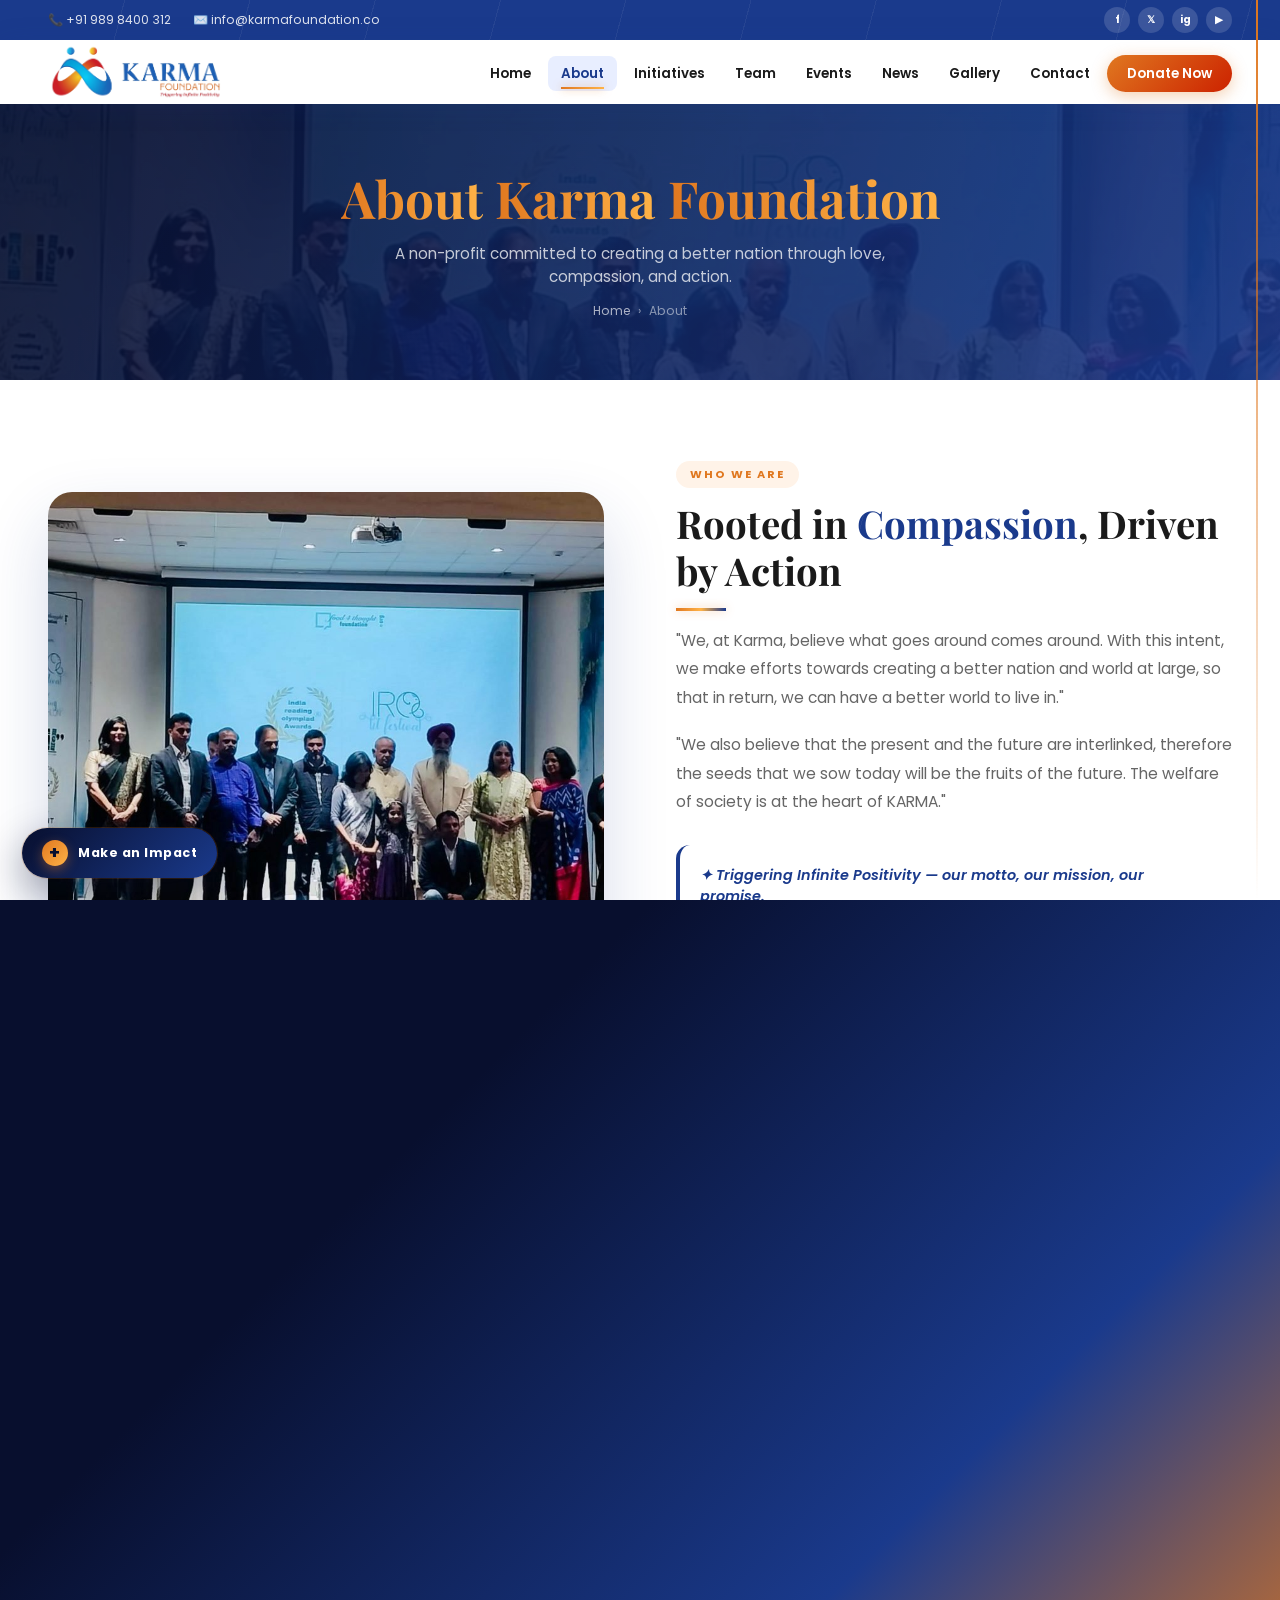
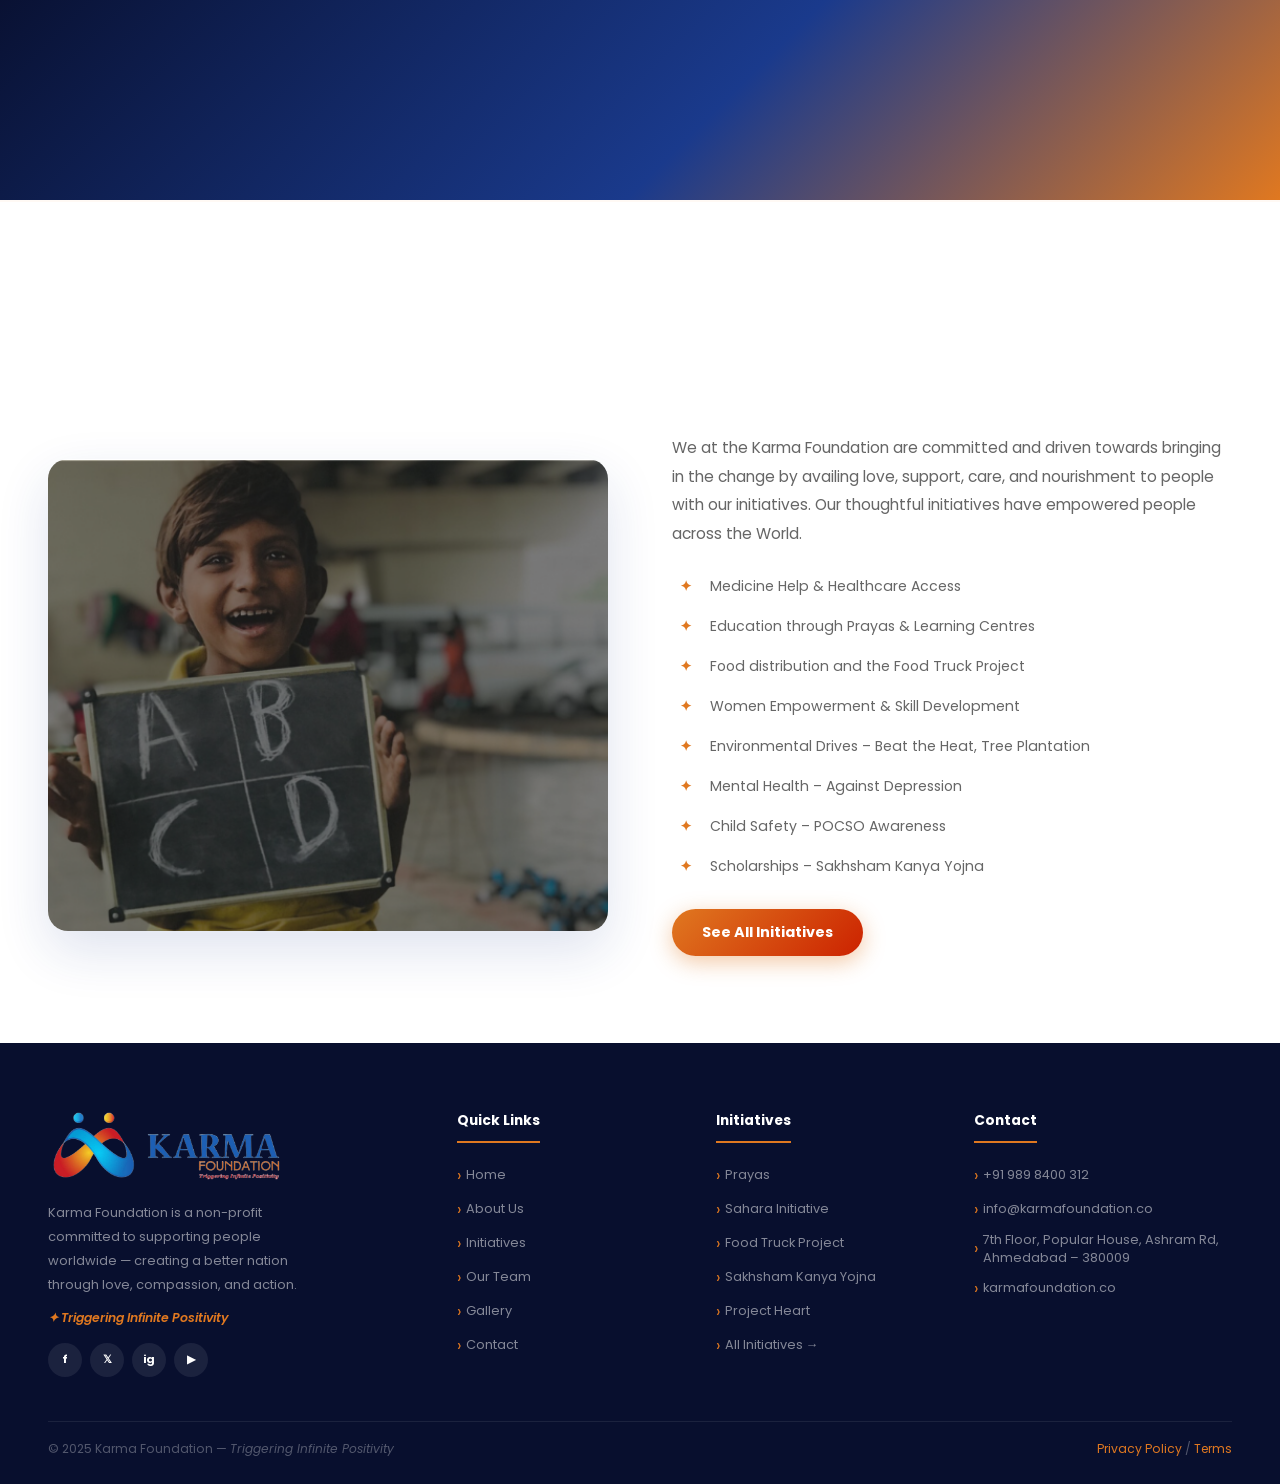
==== about.html @ 27ede0e1 "Initial commit: complete 1:1 clone of Karma Foundation website" ====
<!DOCTYPE html>
<html lang="en">
<head>
<meta charset="UTF-8">
<meta name="viewport" content="width=device-width, initial-scale=1.0">
<title>About Us – Karma Foundation</title>
<link href="https://fonts.googleapis.com/css2?family=Poppins:wght@300;400;500;600;700;800;900&family=Playfair+Display:ital,wght@0,400;0,700;1,400&display=swap" rel="stylesheet">
<style>
:root{--blue:#1A3A8C;--orange:#E07820;--red:#CC2200;--dark:#080f2e;--cream:#FFF9F4;--charcoal:#1a1a1a;--grey:#666;--lb:#E8EEFF;--so:#FFF3E8;}
*{margin:0;padding:0;box-sizing:border-box;}
html{scroll-behavior:smooth;}
body{font-family:'Poppins',sans-serif;background:#fff;color:var(--charcoal);overflow-x:hidden;}

/* ── TOPBAR ── */
.topbar{background:var(--blue);color:rgba(255,255,255,.85);padding:7px 48px;display:flex;justify-content:space-between;align-items:center;font-size:.76rem;}
.topbar a{color:rgba(255,255,255,.85);text-decoration:none;}
.topbar a:hover{color:var(--orange);}
.tb-left{display:flex;gap:22px;align-items:center;}
.tb-right{display:flex;gap:8px;align-items:center;}
.tb-social a{width:26px;height:26px;border-radius:50%;background:rgba(255,255,255,.15);display:inline-flex;align-items:center;justify-content:center;font-size:.65rem;font-weight:700;text-decoration:none;color:#fff;transition:background .2s;}
.tb-social a:hover{background:var(--orange);}

/* ── NAV ── */
nav{position:sticky;top:0;z-index:999;background:#fff;box-shadow:0 2px 28px rgba(26,58,140,.12);}
.nav-inner{max-width:1300px;margin:0 auto;padding:0 48px;display:flex;align-items:center;justify-content:space-between;height:64px;}
.nav-logo{height:58px;width:auto;max-width:240px;object-fit:contain;object-position:left center;cursor:pointer;display:block;flex-shrink:0;}
.nav-links{display:flex;gap:4px;list-style:none;align-items:center;}
.nav-links a{text-decoration:none;color:var(--charcoal);font-weight:600;font-size:.84rem;padding:8px 13px;border-radius:8px;transition:all .2s;white-space:nowrap;}
.nav-links a:hover{color:var(--orange);background:var(--so);}
.nav-links a.active{color:var(--blue);background:var(--lb);}
.nav-donate{background:linear-gradient(135deg,var(--orange),var(--red));color:#fff!important;padding:9px 20px!important;border-radius:50px!important;box-shadow:0 4px 16px rgba(224,120,32,.35);}
.nav-donate:hover{transform:translateY(-2px);box-shadow:0 8px 24px rgba(224,120,32,.5)!important;}
.mob-menu-btn{display:none;background:none;border:none;cursor:pointer;padding:8px;flex-direction:column;gap:5px;}
.mob-menu-btn span{display:block;width:26px;height:2.5px;background:var(--charcoal);border-radius:2px;transition:all .3s;}
.mob-menu-btn.open span:nth-child(1){transform:rotate(45deg) translate(5px,5px);}
.mob-menu-btn.open span:nth-child(2){opacity:0;}
.mob-menu-btn.open span:nth-child(3){transform:rotate(-45deg) translate(5px,-5px);}
.mob-nav{display:none;position:fixed;top:0;left:0;right:0;bottom:0;background:#fff;z-index:9999;flex-direction:column;padding:28px 28px;overflow-y:auto;}
.mob-nav.open{display:flex;}
.mob-nav-header{display:flex;align-items:center;justify-content:space-between;margin-bottom:32px;}
.mob-nav-logo{height:72px;width:auto;max-width:260px;object-fit:contain;}
.mob-close{background:none;border:none;cursor:pointer;font-size:1.8rem;color:var(--charcoal);line-height:1;padding:4px;}
.mob-nav ul{list-style:none;display:flex;flex-direction:column;gap:6px;}
.mob-nav ul a{display:block;padding:14px 18px;font-size:1.05rem;font-weight:600;color:var(--charcoal);text-decoration:none;border-radius:12px;transition:all .2s;}
.mob-nav ul a:hover,.mob-nav ul a.active{background:var(--lb);color:var(--blue);}
.mob-nav-footer{margin-top:auto;padding-top:28px;border-top:1px solid #eee;display:flex;flex-direction:column;gap:12px;}
.mob-donate{background:linear-gradient(135deg,var(--orange),var(--red));color:#fff;padding:15px 28px;border-radius:50px;font-weight:800;text-decoration:none;text-align:center;font-size:1rem;box-shadow:0 6px 22px rgba(224,120,32,.4);}
.mob-contact{display:flex;flex-direction:column;gap:8px;}
.mob-contact a{color:var(--grey);font-size:.86rem;text-decoration:none;}

/* ── PAGE BANNER ── */
.page-banner{background:linear-gradient(110deg,var(--dark) 0%,var(--blue) 100%);padding:60px 48px;text-align:center;position:relative;overflow:hidden;}
.page-banner::before{content:'';position:absolute;inset:0;background:url("assets/imported/1-8-1024x768.jpeg") center/cover;opacity:.1;}
.page-banner-content{position:relative;z-index:1;}
.page-banner h1{font-family:'Playfair Display',serif;font-size:clamp(1.8rem,4vw,3.2rem);color:#fff;margin-bottom:10px;}
.page-banner h1 span{background:linear-gradient(90deg,var(--orange),#ffb347);-webkit-background-clip:text;-webkit-text-fill-color:transparent;background-clip:text;}
.page-banner p{color:rgba(255,255,255,.75);font-size:.95rem;max-width:520px;margin:0 auto;}
.breadcrumb{display:flex;align-items:center;justify-content:center;gap:8px;margin-top:14px;font-size:.76rem;color:rgba(255,255,255,.5);}
.breadcrumb a{color:rgba(255,255,255,.65);text-decoration:none;}
.breadcrumb span.cur{color:var(--orange);}

/* ── COMMON ── */
.container{max-width:1300px;margin:0 auto;padding:0 48px;}
section{padding:80px 0;}
.badge{display:inline-block;font-size:.7rem;font-weight:700;letter-spacing:2px;text-transform:uppercase;padding:5px 14px;border-radius:50px;margin-bottom:12px;}
.badge-o{background:var(--so);color:var(--orange);}
.badge-b{background:var(--lb);color:var(--blue);}
.badge-w{background:rgba(255,255,255,.15);color:#fff;}
h2.st{font-family:'Playfair Display',serif;font-size:clamp(1.7rem,3vw,2.7rem);font-weight:700;color:var(--charcoal);line-height:1.22;margin-bottom:16px;}
h2.st span{color:var(--blue);}
h2.st.wh{color:#fff;}
h2.st.wh span{background:linear-gradient(90deg,var(--orange),#ffb347);-webkit-background-clip:text;-webkit-text-fill-color:transparent;background-clip:text;}
.sdesc{font-size:.97rem;color:var(--grey);line-height:1.85;}
.sec-header{text-align:center;margin-bottom:48px;}
.sec-header .sdesc{max-width:620px;margin:0 auto;}
.btn-o{background:linear-gradient(135deg,var(--orange),var(--red));color:#fff;padding:13px 30px;border-radius:50px;font-weight:700;text-decoration:none;font-size:.9rem;box-shadow:0 6px 22px rgba(224,120,32,.4);transition:all .28s;display:inline-block;border:none;cursor:pointer;font-family:'Poppins',sans-serif;}
.btn-o:hover{transform:translateY(-3px);box-shadow:0 12px 32px rgba(224,120,32,.55);}
.btn-b{background:var(--blue);color:#fff;padding:13px 30px;border-radius:50px;font-weight:700;text-decoration:none;font-size:.9rem;transition:all .28s;display:inline-block;border:none;cursor:pointer;font-family:'Poppins',sans-serif;}
.btn-b:hover{transform:translateY(-3px);}
.btn-outline{background:transparent;color:var(--blue);padding:12px 28px;border-radius:50px;font-weight:700;text-decoration:none;font-size:.9rem;border:2px solid var(--blue);transition:all .28s;display:inline-block;}
.btn-outline:hover{background:var(--blue);color:#fff;}

/* ── FOOTER ── */
footer{background:var(--dark);color:rgba(255,255,255,.65);padding:64px 48px 26px;}
.footer-inner{max-width:1300px;margin:0 auto;}
.footer-grid{display:grid;grid-template-columns:1.7fr 1fr 1fr 1.2fr;gap:44px;margin-bottom:44px;}
.fb-logo{height:78px;width:auto;max-width:260px;object-fit:contain;display:block;margin-bottom:16px;}
.fb p{font-size:.81rem;line-height:1.85;color:rgba(255,255,255,.5);max-width:270px;margin-bottom:12px;}
.fb-tag{font-style:italic;color:var(--orange);font-size:.78rem;font-weight:600;display:block;margin-bottom:16px;}
.socials{display:flex;gap:8px;}
.s-link{width:34px;height:34px;border-radius:50%;background:rgba(255,255,255,.08);display:flex;align-items:center;justify-content:center;text-decoration:none;color:#fff;font-size:.7rem;font-weight:700;transition:background .2s;}
.s-link:hover{background:var(--orange);}
.fc h4{color:#fff;font-weight:700;margin-bottom:14px;font-size:.86rem;padding-bottom:10px;border-bottom:2px solid var(--orange);display:inline-block;}
.fc ul{list-style:none;display:flex;flex-direction:column;gap:9px;margin-top:6px;}
.fc ul a{color:rgba(255,255,255,.5);text-decoration:none;font-size:.8rem;transition:color .2s;display:flex;align-items:center;gap:5px;}
.fc ul a::before{content:'›';color:var(--orange);font-size:1rem;}
.fc ul a:hover{color:var(--orange);}
.footer-bottom{border-top:1px solid rgba(255,255,255,.08);padding-top:18px;display:flex;justify-content:space-between;align-items:center;font-size:.76rem;color:rgba(255,255,255,.3);flex-wrap:wrap;gap:6px;}
.footer-bottom a{color:var(--orange);text-decoration:none;}

@keyframes pulse{0%,100%{transform:scale(1);}50%{transform:scale(1.04);}}
.pulse{animation:pulse 2.2s ease-in-out infinite;}

/* ══════════════════════════════════════
   MOBILE STYLES
══════════════════════════════════════ */
@media(max-width:768px){
  /* topbar — hide on mobile, info goes into mob nav */
  .topbar{display:none;}

  /* nav */
  .nav-inner{padding:0 18px;height:58px;}
  .nav-logo{height:52px;max-width:220px;}
  .nav-links{display:none;}
  .mob-menu-btn{display:flex;}

  /* page banner */
  .page-banner{padding:44px 20px;}

  /* container */
  .container{padding:0 18px;}
  section{padding:56px 0;}

  /* footer */
  footer{padding:48px 18px 22px;}
  .footer-grid{grid-template-columns:1fr;gap:28px;}
  .footer-bottom{flex-direction:column;text-align:center;gap:8px;}
  .fb-logo{height:68px;}
}
@media(min-width:769px) and (max-width:1024px){
  .nav-inner{padding:0 28px;}
  .container{padding:0 28px;}
  footer{padding:52px 28px 22px;}
  .footer-grid{grid-template-columns:1fr 1fr;gap:28px;}
}
</style>
<link rel="stylesheet" href="interactive.css">
</head>
<body>
<!-- MOBILE NAV OVERLAY -->
<div class="mob-nav" id="mobNav">
  <div class="mob-nav-header">
    <img src="[data-uri]" alt="Karma Foundation" class="mob-nav-logo">
    <button class="mob-close" aria-label="Close menu" onclick="closeMobNav()">✕</button>
  </div>
  <ul><li><a href="index.html">Home</a></li><li><a href="about.html" class="active">About</a></li><li><a href="initiatives.html">Initiatives</a></li><li><a href="team.html">Team</a></li><li><a href="events.html">Events</a></li><li><a href="news.html">News</a></li><li><a href="gallery.html">Gallery</a></li><li><a href="contact.html">Contact</a></li></ul>
  <div class="mob-nav-footer">
    <a href="https://pages.razorpay.com/karma-foundation" class="mob-donate" target="_blank">Donate Now</a>
    <div class="mob-contact">
      <a href="tel:+919898400312">📞 +91 989 8400 312</a>
      <a href="mailto:info@karmafoundation.co">✉️ info@karmafoundation.co</a>
    </div>
  </div>
</div>

<div class="topbar">
  <div class="tb-left">
    <a href="tel:+919898400312">📞 +91 989 8400 312</a>
    <a href="mailto:info@karmafoundation.co">✉️ info@karmafoundation.co</a>
  </div>
  <div class="tb-right tb-social">
    <a href="https://www.facebook.com/thekarmafoundation" target="_blank">f</a>
    <a href="https://x.com/TheKarmaFoun" target="_blank">𝕏</a>
    <a href="https://www.instagram.com/thekarmafoundation/" target="_blank">ig</a>
    <a href="https://www.youtube.com/channel/UCHQeYvwX4WZMQWhtd8TLc4w" target="_blank">▶</a>
  </div>
</div>

<nav>
  <div class="nav-inner">
    <img src="[data-uri]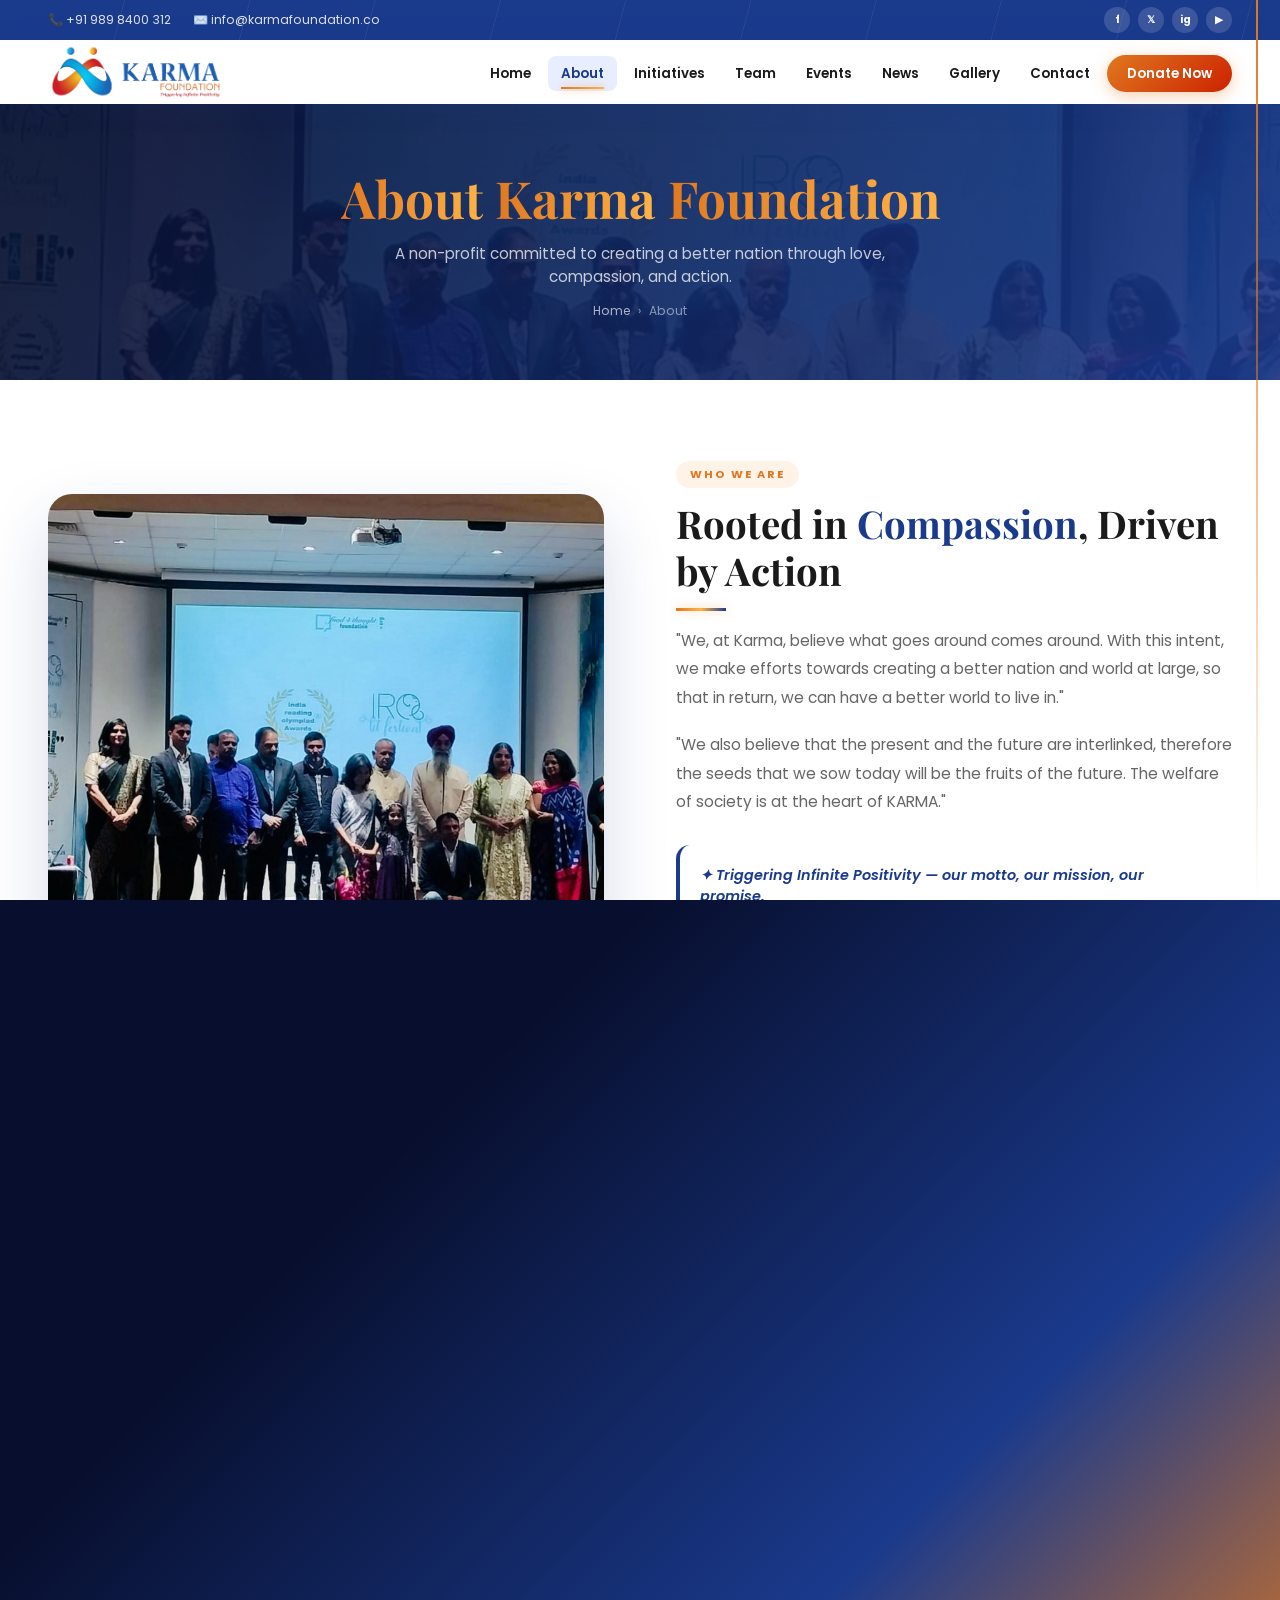
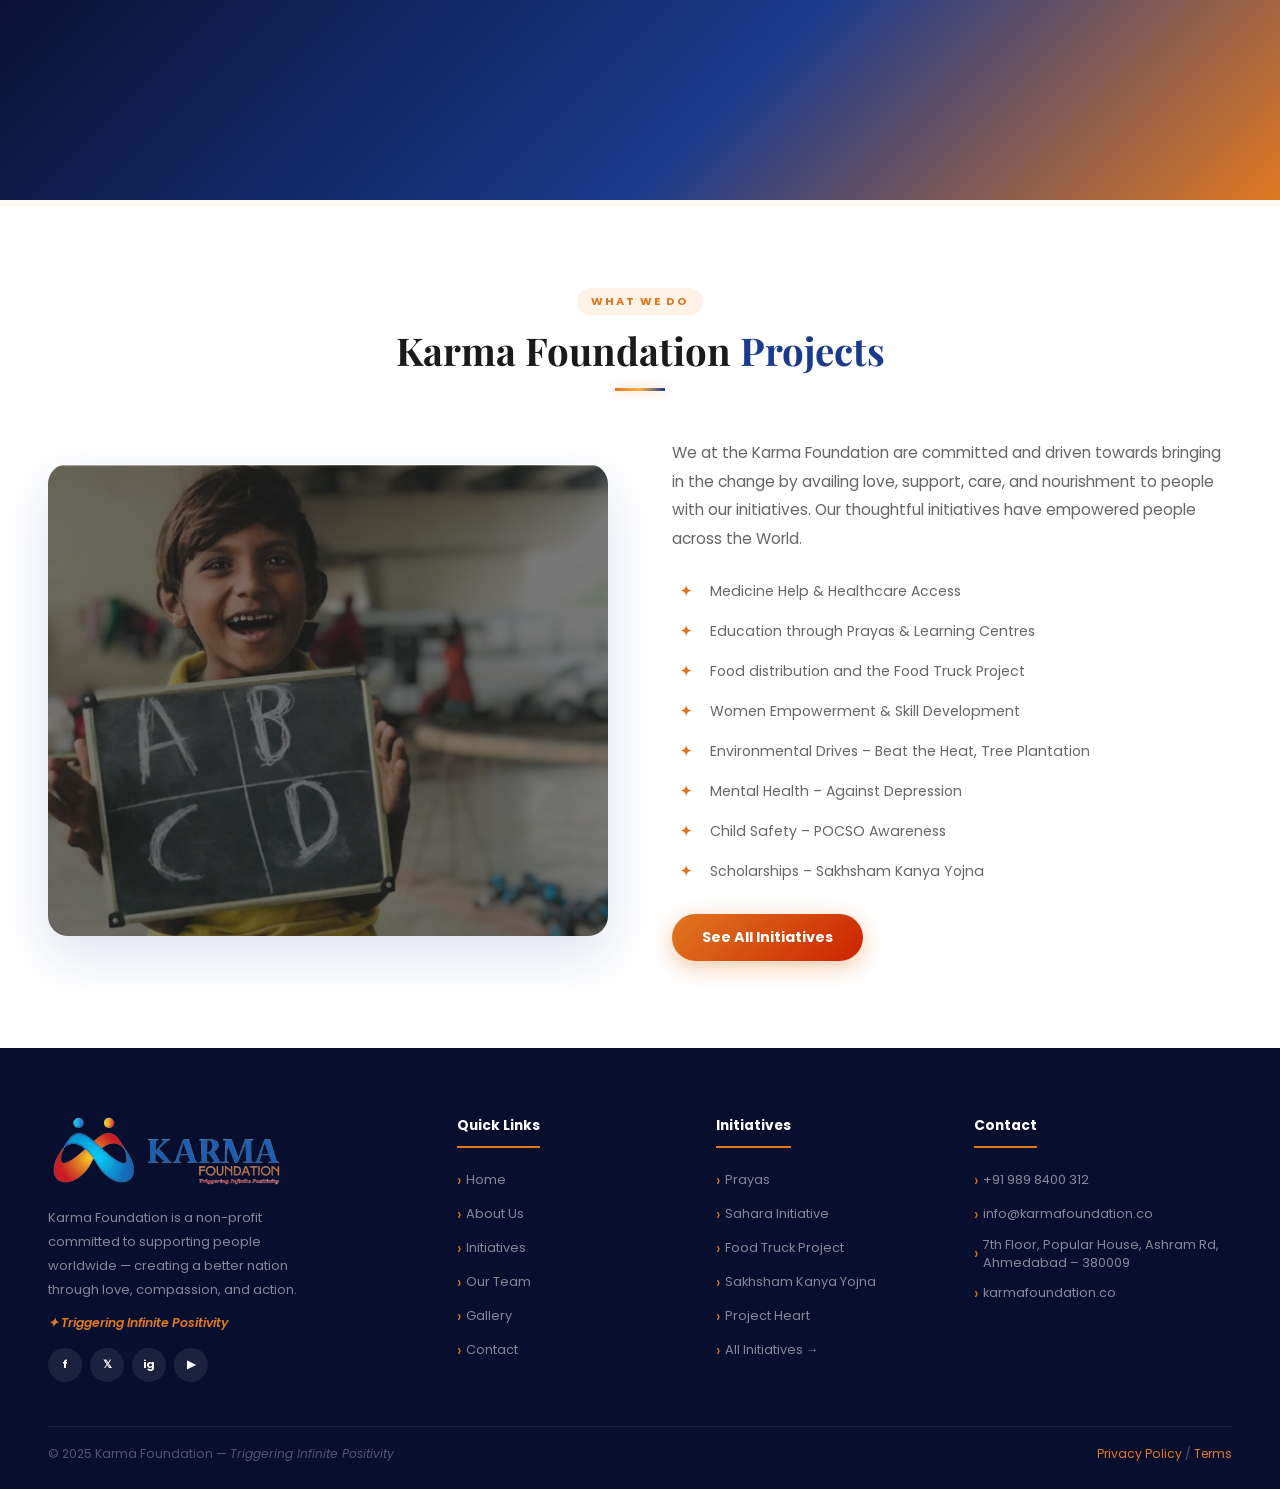
